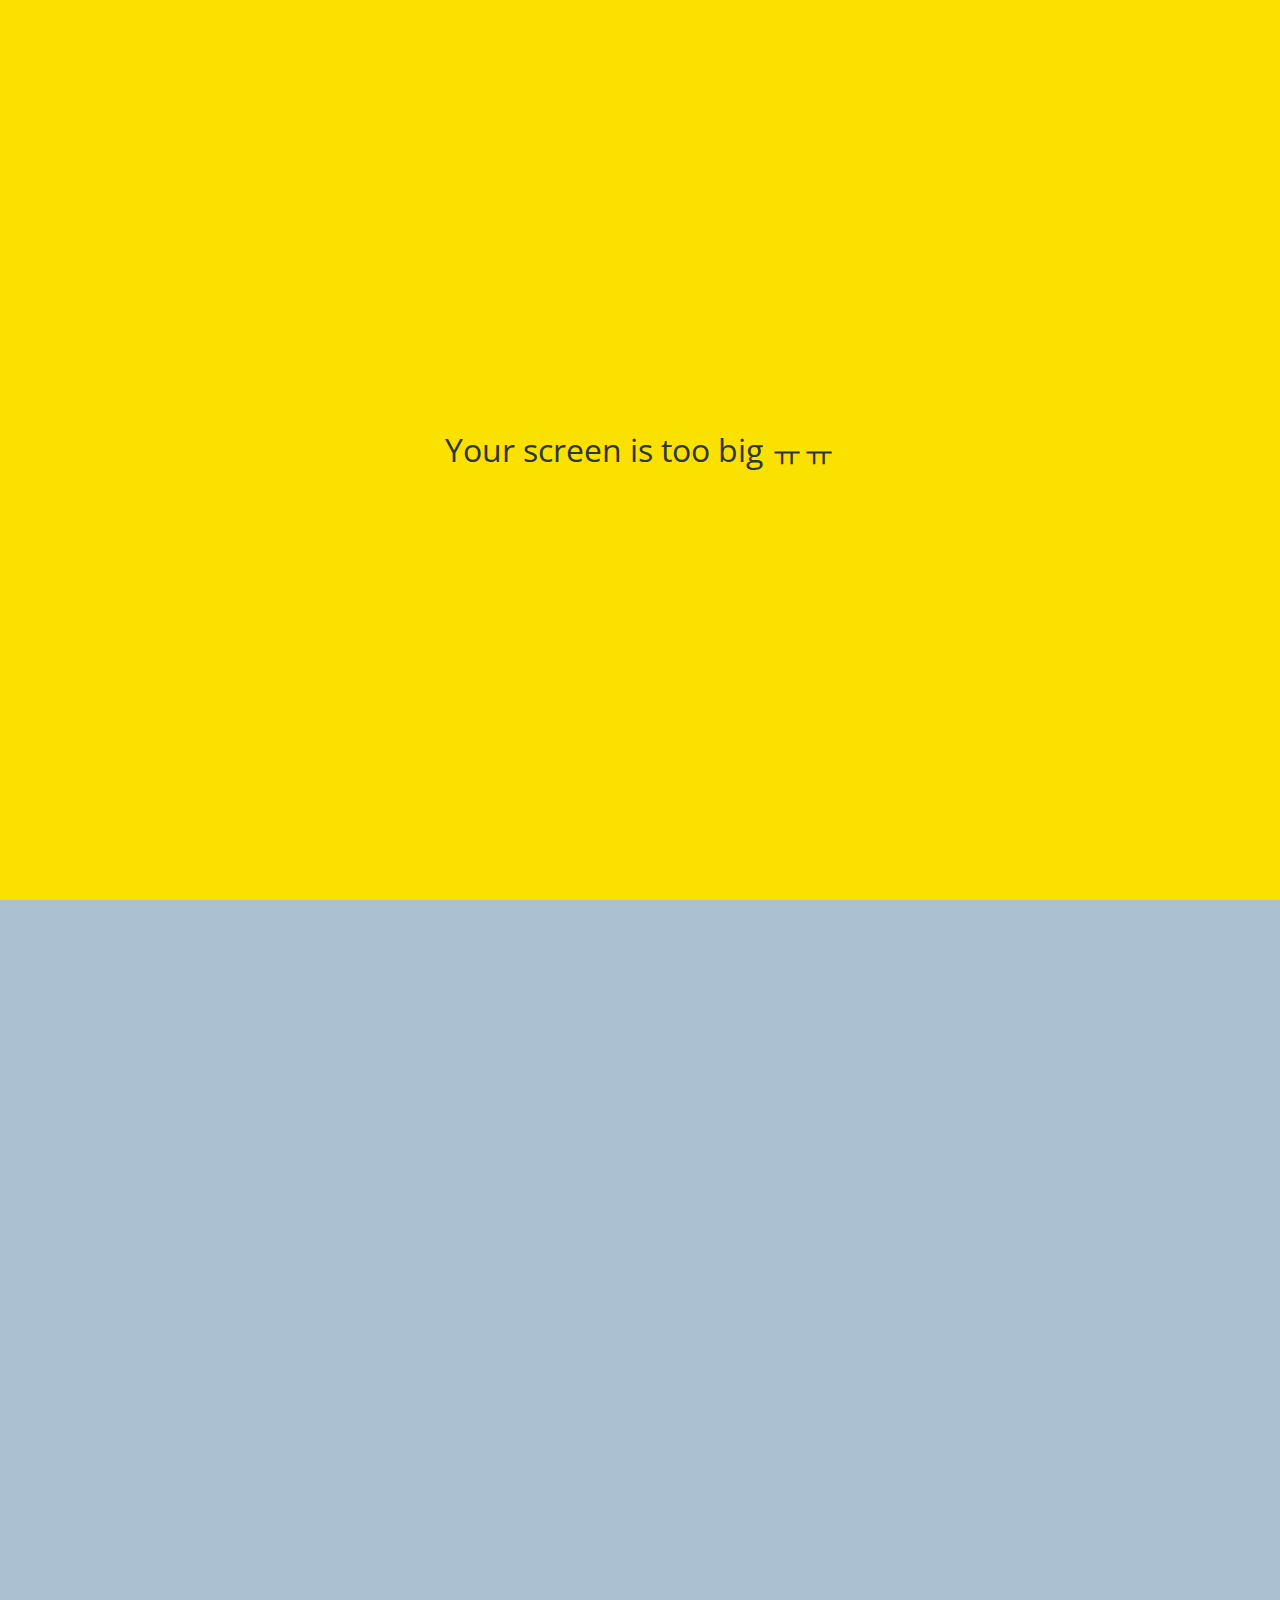
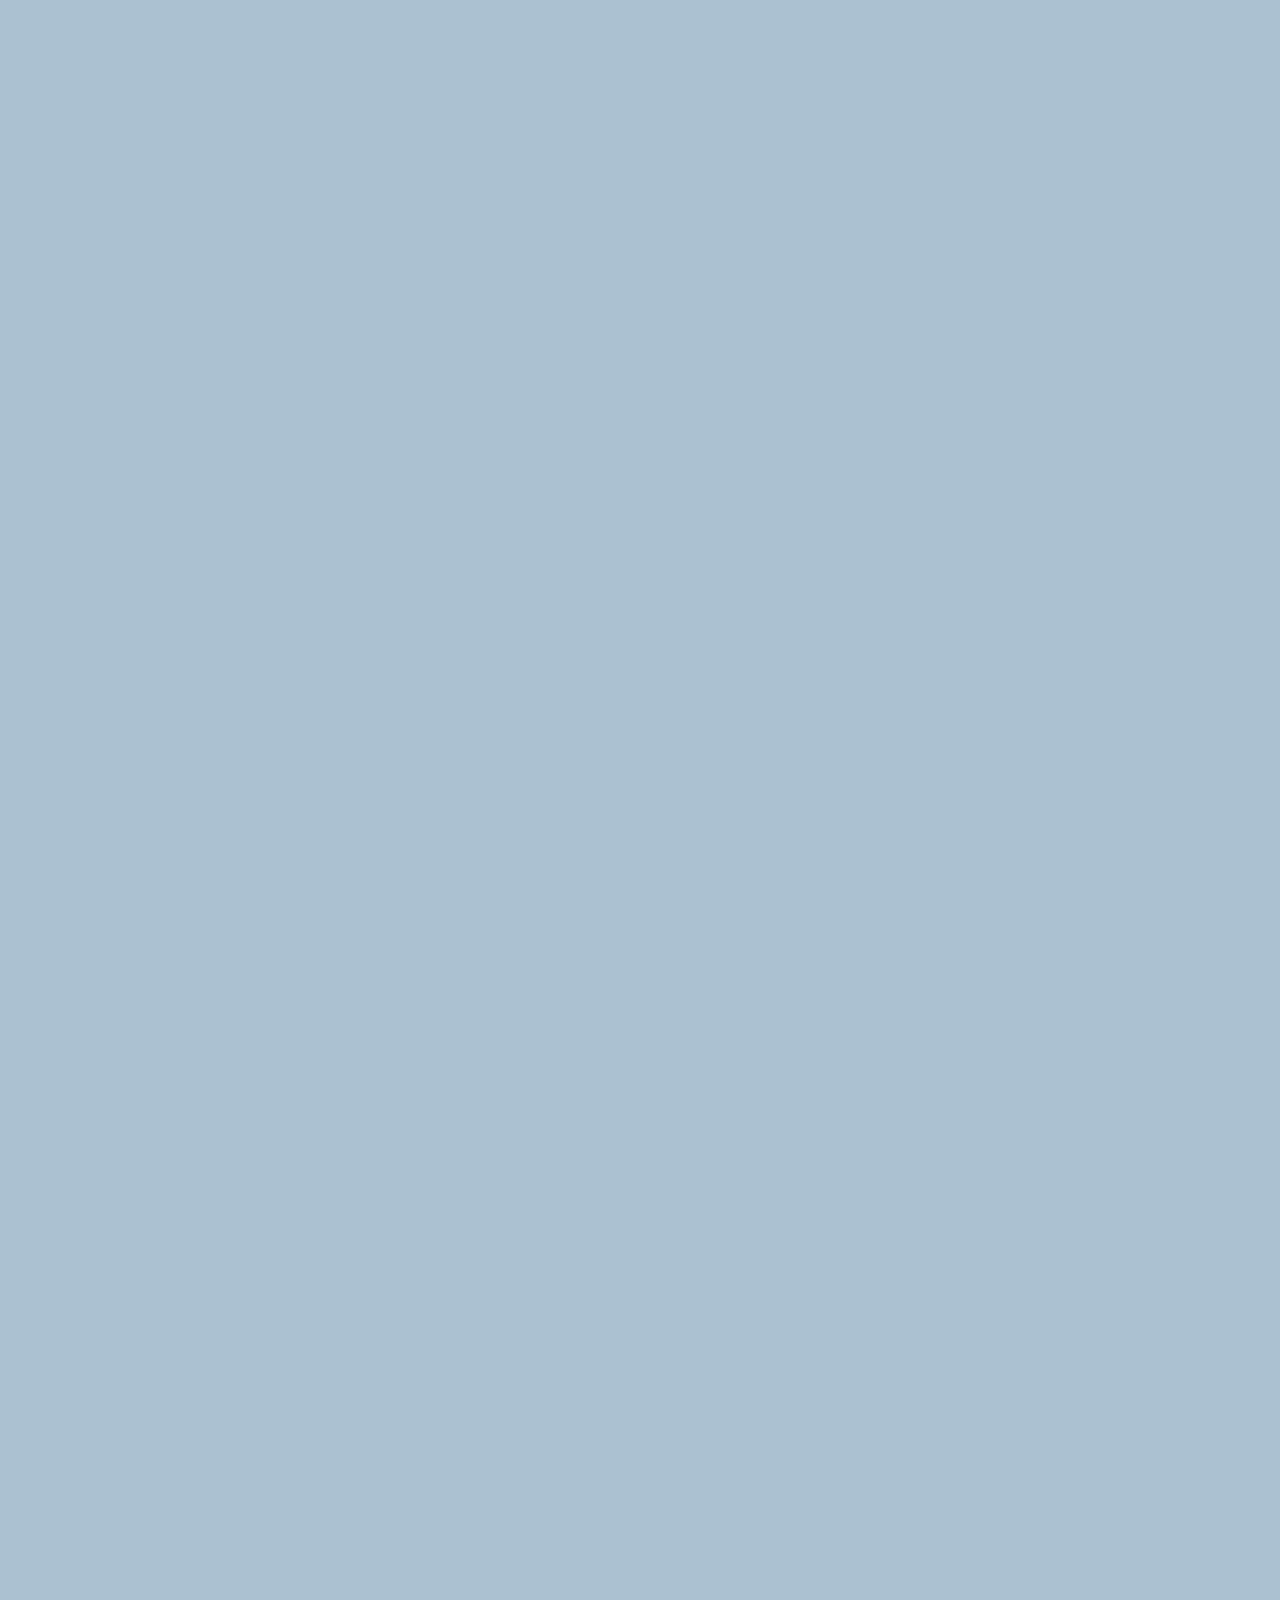
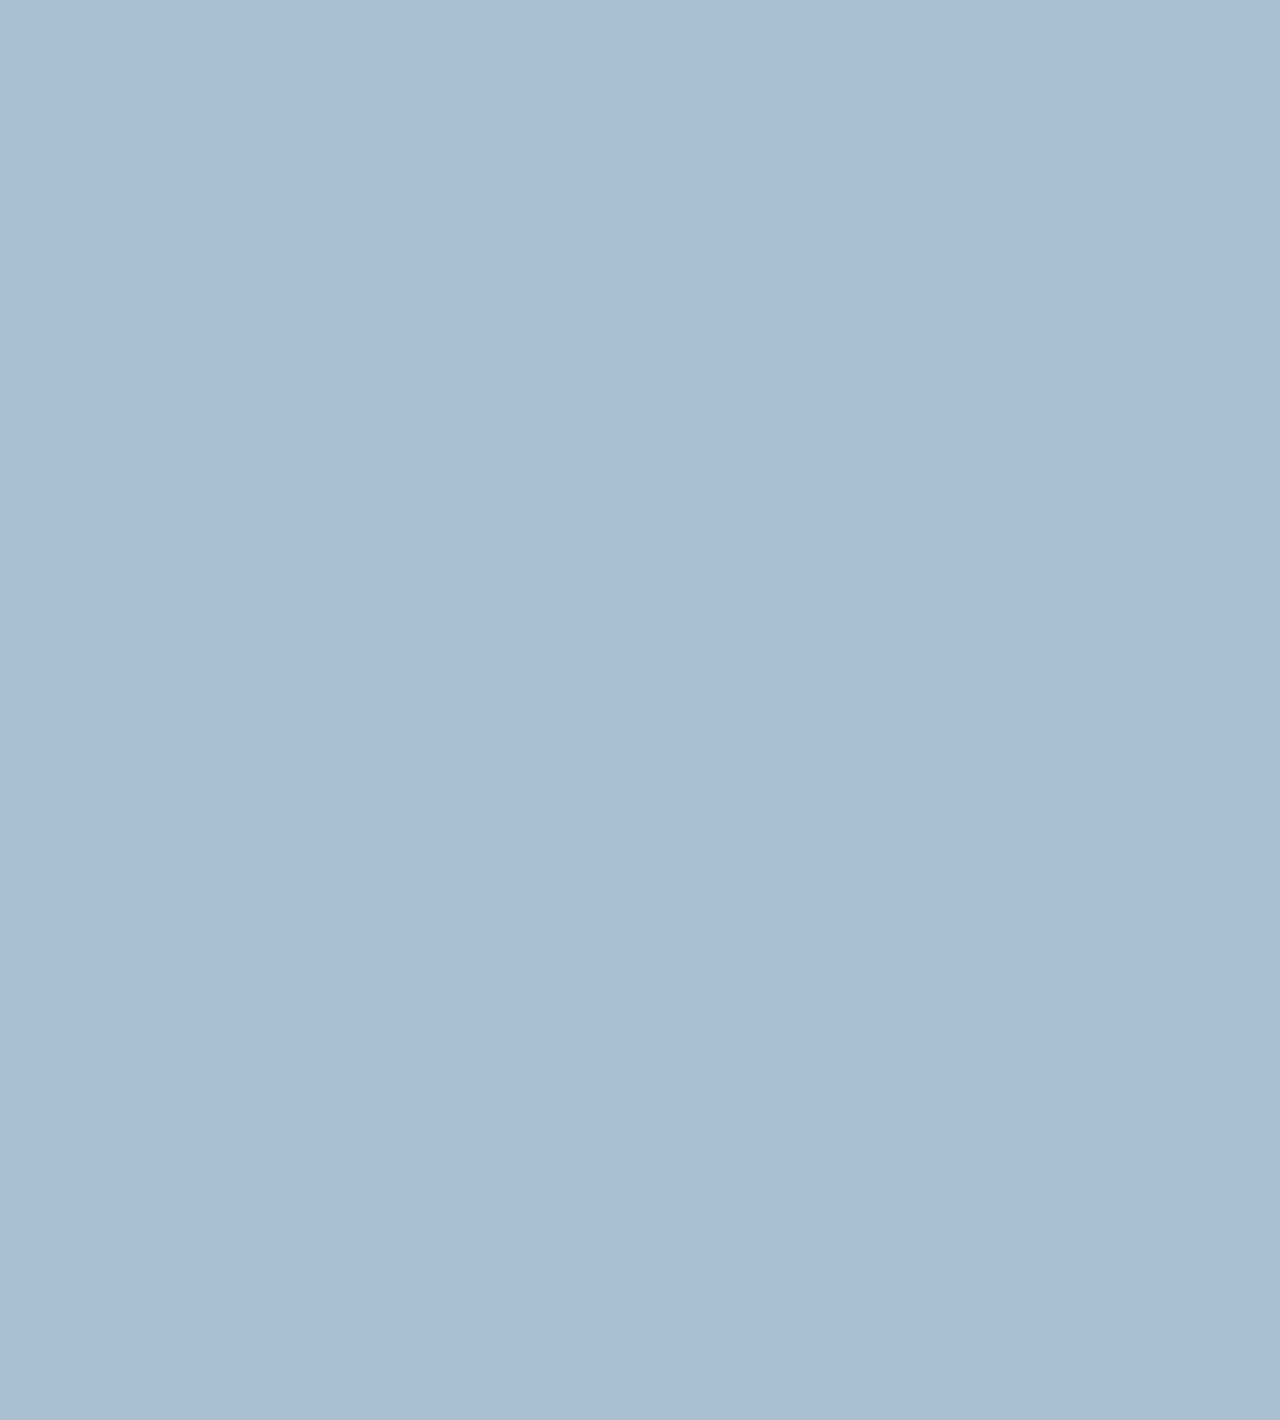
==== chat.html @ 489fa7df "chat version 01" ====
<!DOCTYPE html>
<html lang="en">

<head>
    <meta charset="UTF-8">
    <meta name="viewport" content="width=device-width, initial-scale=1.0">
    <title>Chat with Ian - KakaoTalk</title>
    <link rel="stylesheet" href="css/style.css">
</head>

<body id="chat-screen">
    <div class="status-bar">
        <div class="status-bar__column">
            <span>No Service</span>
            <i class="fas fa-wifi"></i>
        </div>
        <div class="status-bar__column">
            <span>18:43</span>
        </div>
        <div class="status-bar__column">
            <span>110%</span>
            <i class="fas fa-battery-full fa-lg"></i>
            <i class="fas fa-bolt"></i>
        </div>
    </div>

    <header class="alt-header">
        <div class="alt-header__column">
            <a href="chats.html">
                <i class="fas fa-angle-left fa-2x"></i>
            </a>
        </div>
        <div class="alt-header__column">
            <h1 class="alt-header__title">Ian</h1>
        </div>
        <div class="alt-header__column">
            <span><i class="fas fa-search fa-lg"></i></span>
            <span><i class="fas fa-bars fa-lg"></i></span>
        </div>
    </header>

    <main class="main-screen main-chat">
        <div class="chat__timestamp">
            Tuesday, June 30, 2020
        </div>

        <div class="message-row">
            <img src="https://cdn1.vectorstock.com/i/1000x1000/09/30/mafia-cat-character-using-cool-suits-and-hold-on-vector-32100930.jpg">
            <div class="message-row__content">
                <span class="message__author">Ian</span>
                <div class="message__info">
                    <span class="message__bubble">Hi!</span>
                    <span class="message__time">21:27</span>
                </div>
            </div>
        </div>
        <div class="message-row message-row--own">
            <div class="message-row__content">
                <div class="message__info">
                    <span class="message__bubble">What's up?</span>
                    <span class="message__time">21:27</span>
                </div>
            </div>
        </div>
    </main>

    <form class="reply">
        <div class="reply__column">
            <i class="far fa-plus-square fa-lg"></i>
        </div>
        <div class="reply__column">
            <input type="text" placeholder="Write a message..."/>
            <i class="far fa-smile-wink"></i>
            <button>
                <i class="fas fa-arrow-up"></i>
            </button>
        </div>
    </form>
    
    <div id="no-mobile">
        <span>Your screen is too big ㅠㅠ</span>
    </div>

    <script src="https://kit.fontawesome.com/3b3c69e659.js" crossorigin="anonymous">
    </script>
</body>

</html>
---- css/style.css ----
@import url("https://fonts.googleapis.com/css2?family=Open+Sans:wght@400;600&display=swa[");

@import "reset.css";
@import "variables.css";

/* components */
@import "components/status-bar.css";
@import "components/nav-bar.css";
@import "components/screen-header.css";
@import "components/user-component.css";
@import "components/badge.css";
@import "components/icon-row.css";
@import "components/alt-screen-header.css";
@import "components/no-mobile.css";

/* screens */
@import "screens/login.css";
@import "screens/friends.css";
@import "screens/find.css";
@import "screens/more.css";
@import "screens/settings.css";
@import "screens/chat.css";


body{
    font-family: "Open Sans", sans-serif;
    color: #2e363e;
}

.main-screen{
    padding:0px var(--horizontal-space);
}
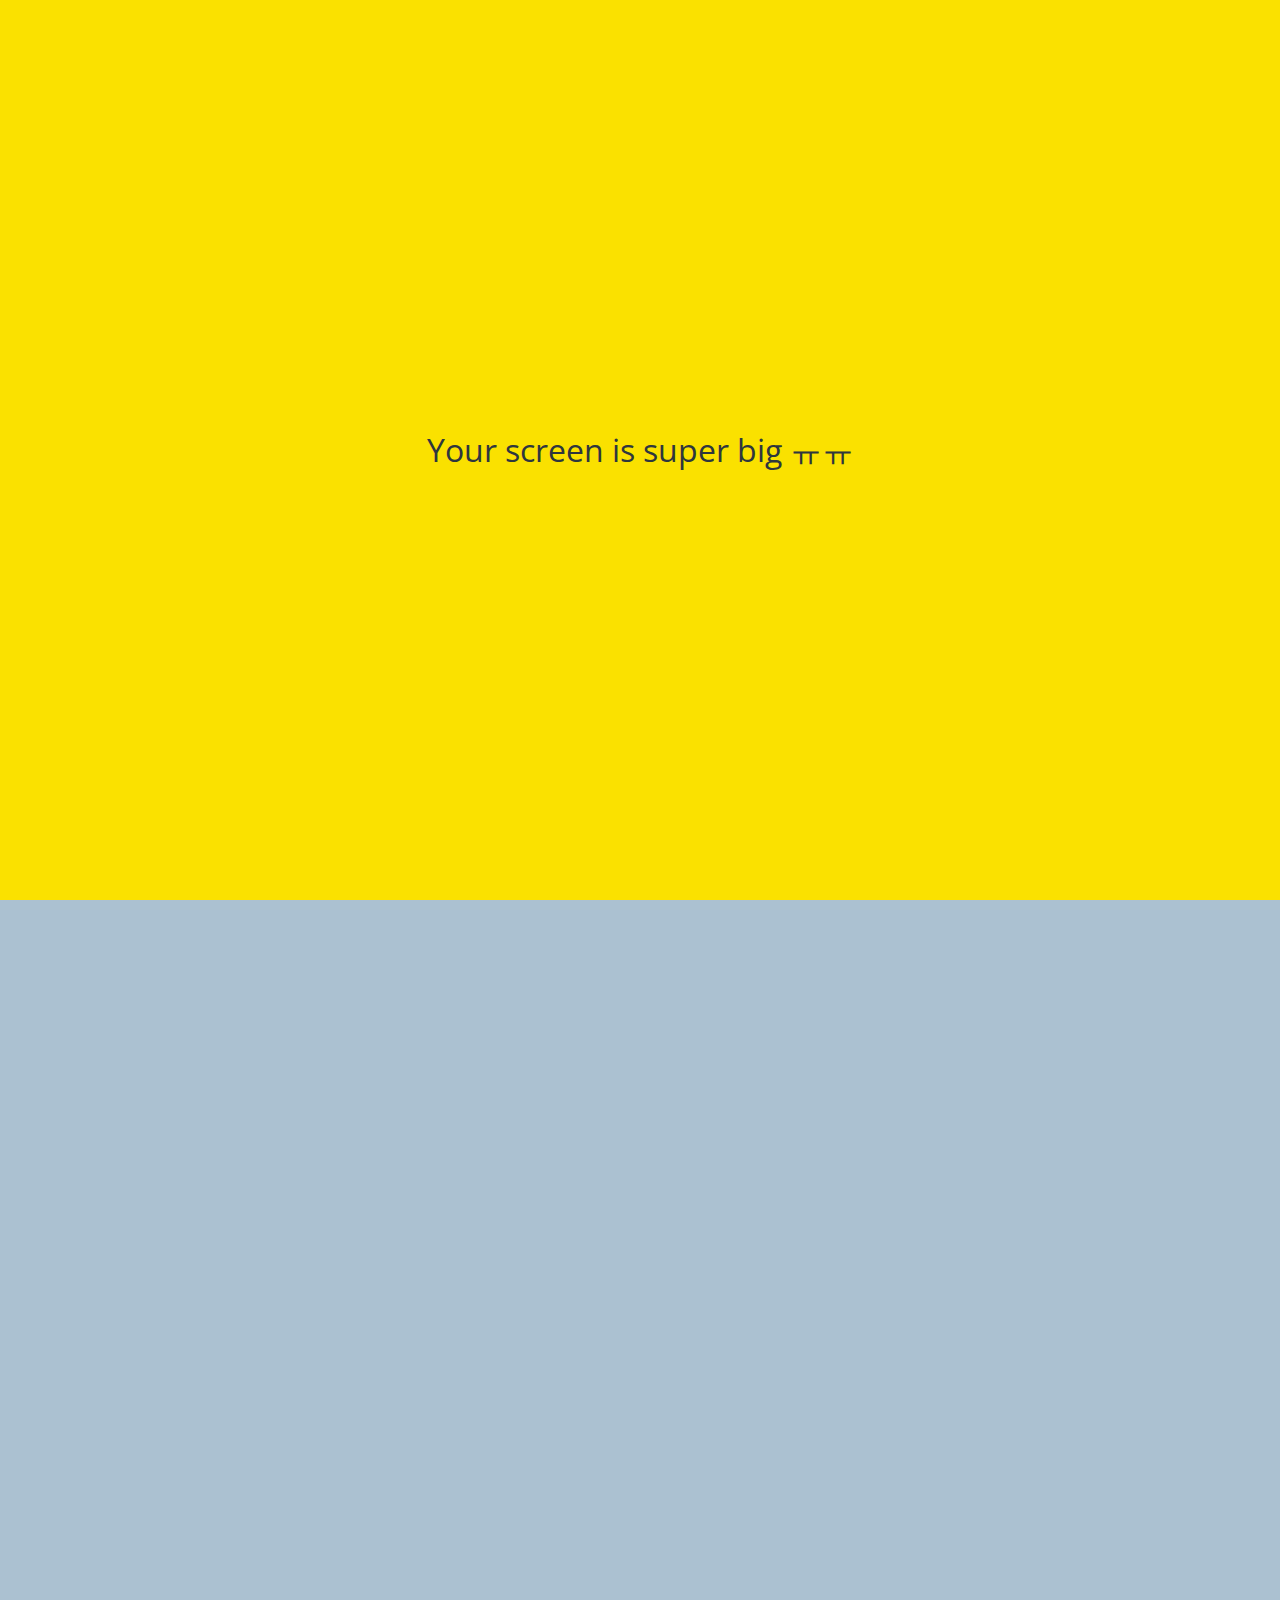
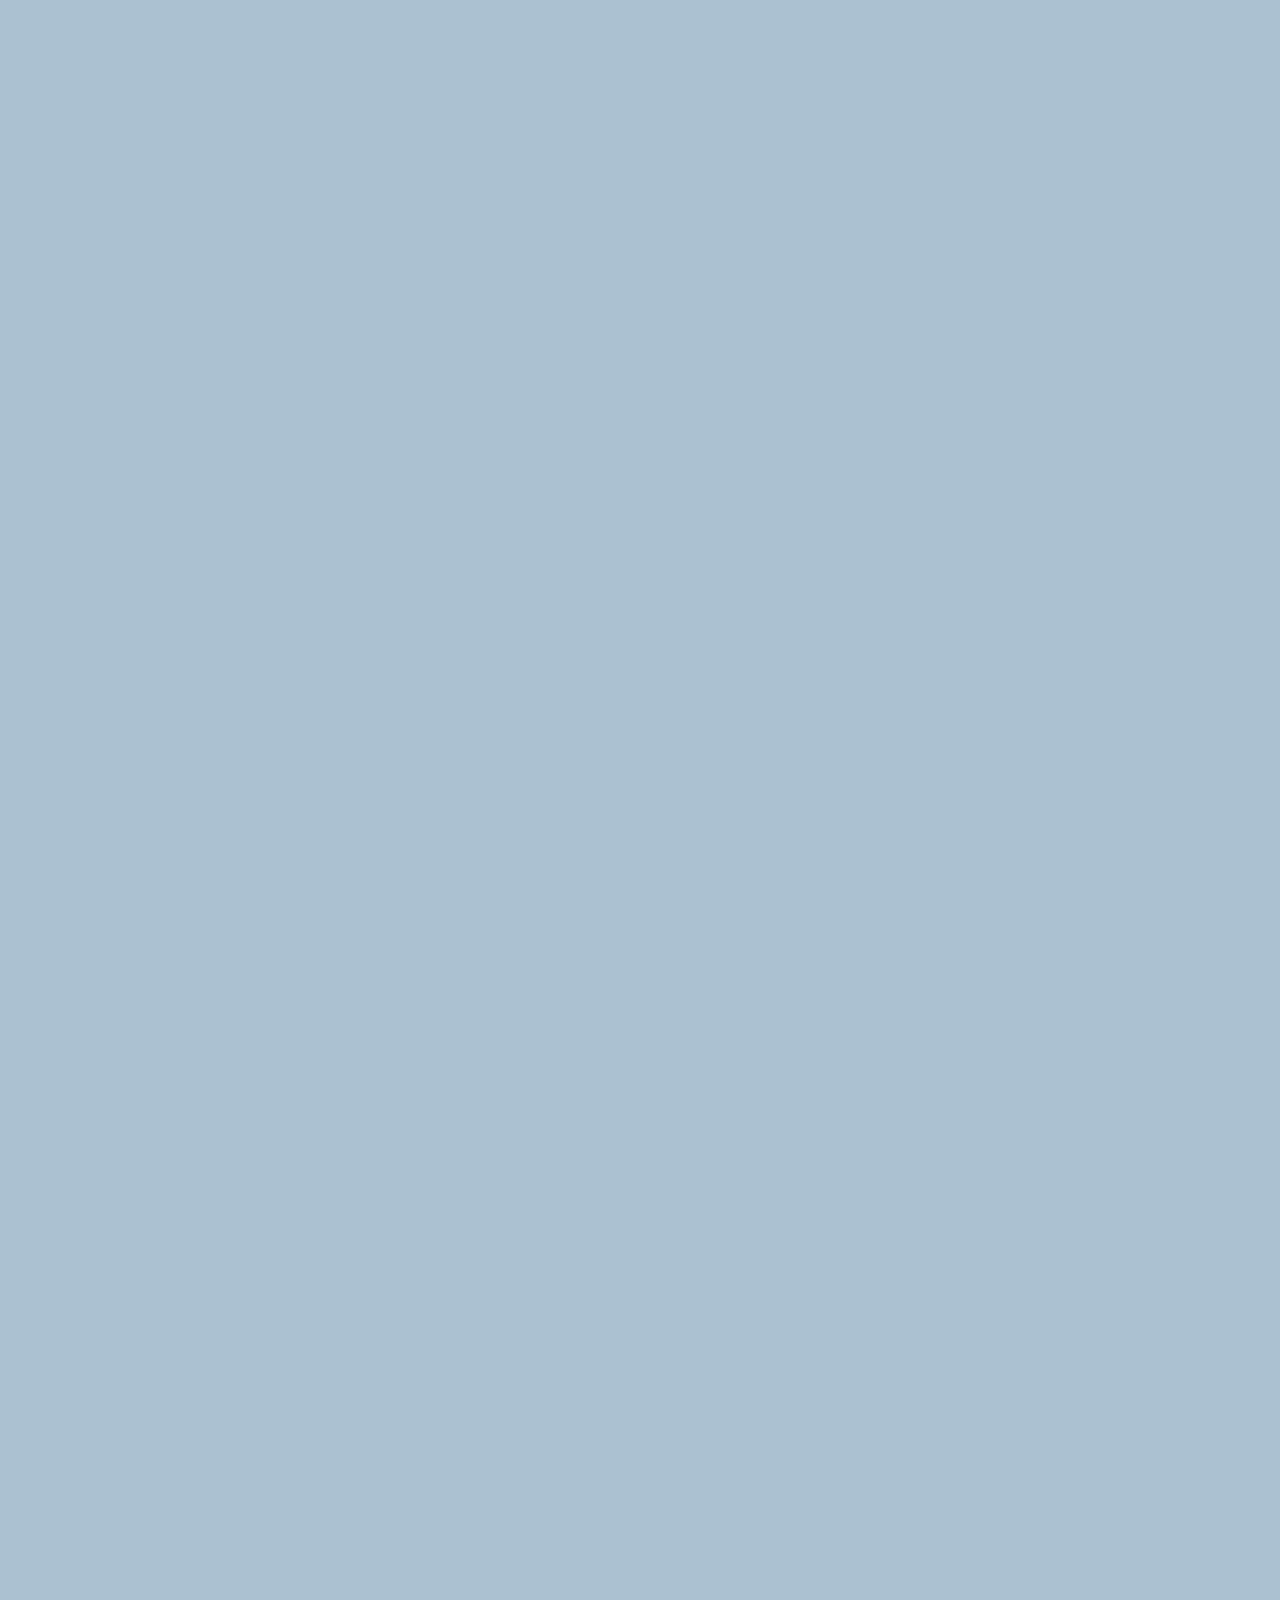
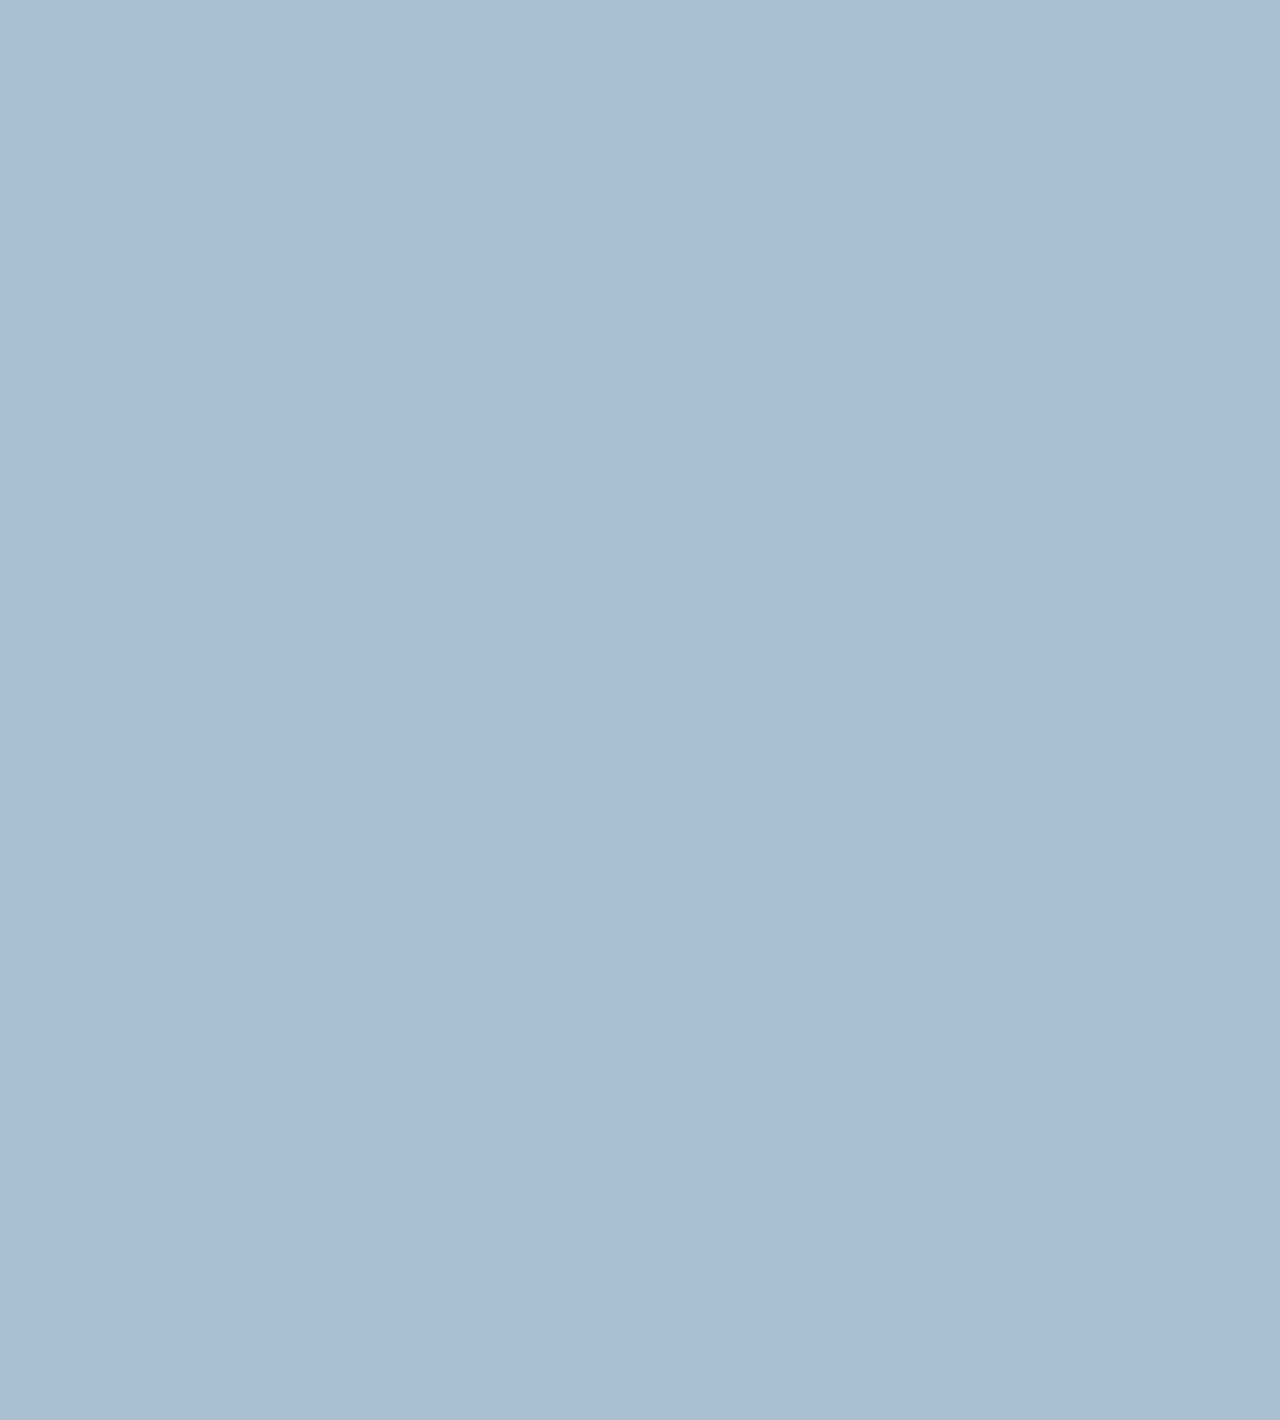
==== commit 1796b6a5: "too > super" ====
--- a/chat.html
+++ b/chat.html
@@ -78,7 +78,7 @@
     </form>
     
     <div id="no-mobile">
-        <span>Your screen is too big ㅠㅠ</span>
+        <span>Your screen is super big ㅠㅠ</span>
     </div>
 
     <script src="https://kit.fontawesome.com/3b3c69e659.js" crossorigin="anonymous">
